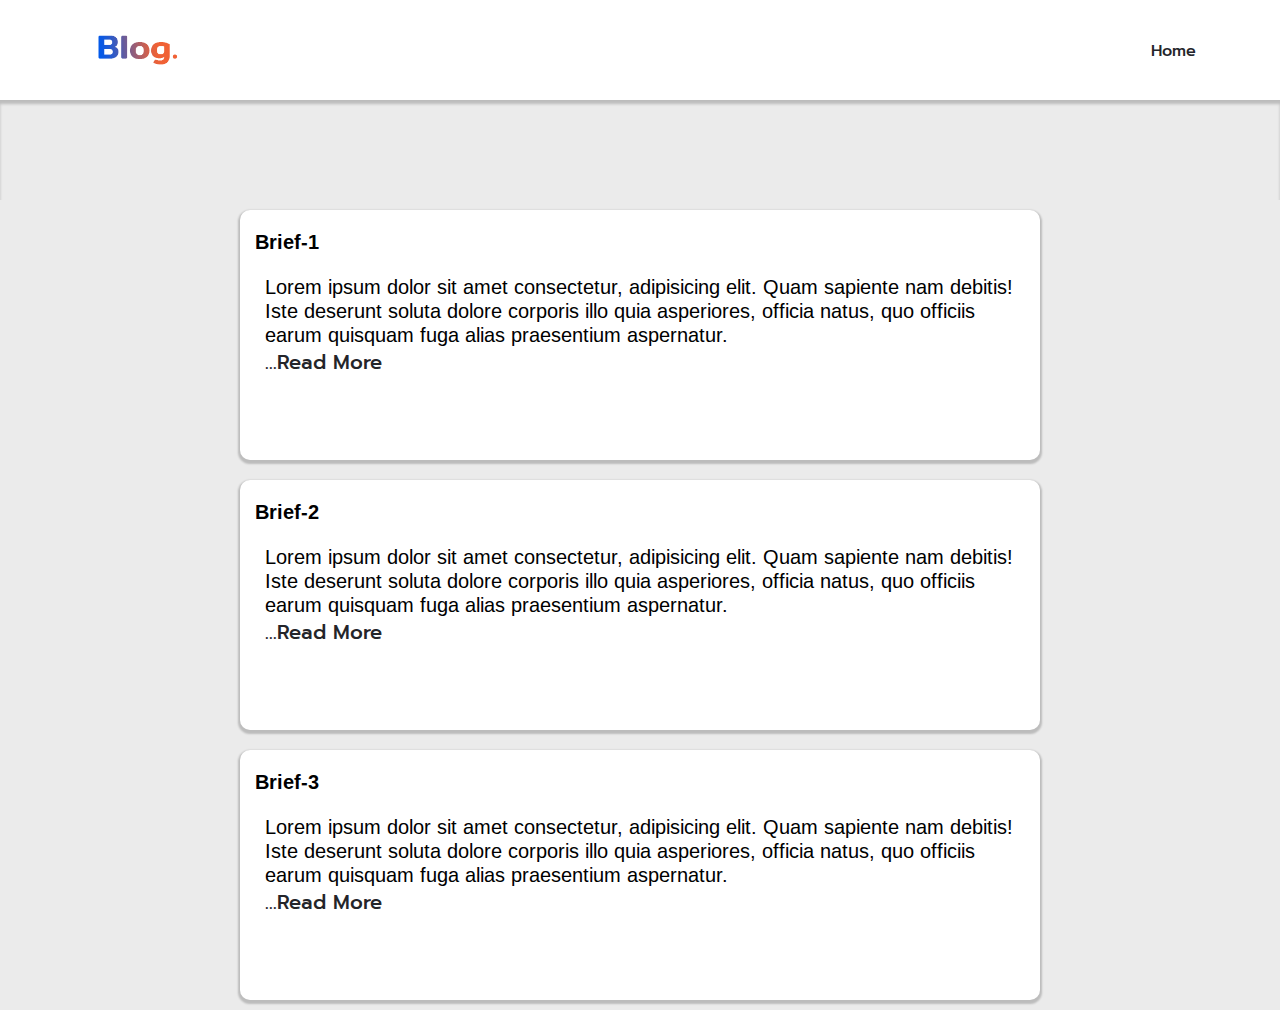
==== blog.html @ 670b7171 "Working Website" ====
<!DOCTYPE html>
<html lang="en">
<head>
    <meta charset="UTF-8">
    <meta name="author" content="Haneesh Raja">
    <meta name="page" content="Blog">
    <title>Blog.</title>
    <link href="css/blogstyle.css" rel="stylesheet">
    <meta name="viewport" content="width=device-width, initial-scale=1, minimum-scale=1, maximum-scale=1"/>
</head>
<body>
    <header>
        <img class="logo" src="img/cards/blog.png" alt="logo" width="150px" height="80px">
        <nav>
            <ul class="nav_links">
                <li><a href="index.html">Home</a></li>
            </ul>
        </nav>
    </header>

<!-- Divsion -->

<div class="shadow"></div>

<!-- Blog breifs start here -->

<section class="articles">
    <div class="breif">
        <div class="breif1"></div>
        <h2 class=breif-title>Brief-1</h2>
        <p class="barticle">Lorem ipsum dolor sit amet consectetur, adipisicing elit. 
            Quam sapiente nam debitis! Iste deserunt soluta dolore corporis illo quia asperiores, officia natus, 
            quo officiis earum quisquam fuga alias praesentium aspernatur.</p>
        <a class="barticle-link" href="">...Read More</a>
    </div>
    <div class="breif">
        <div class="breif2"></div>
        <h2 class=breif-title>Brief-2</h2>
        <p class="barticle">Lorem ipsum dolor sit amet consectetur, adipisicing elit. 
            Quam sapiente nam debitis! Iste deserunt soluta dolore corporis illo quia asperiores, officia natus, 
            quo officiis earum quisquam fuga alias praesentium aspernatur.</p></p>
        <a class="barticle-link" href="">...Read More</a>
    </div>
    <div class="breif">
        <div class="breif3"></div>
        <h2 class=breif-title>Brief-3</h2>
        <p class="barticle">Lorem ipsum dolor sit amet consectetur, adipisicing elit. 
            Quam sapiente nam debitis! Iste deserunt soluta dolore corporis illo quia asperiores, officia natus, 
            quo officiis earum quisquam fuga alias praesentium aspernatur.</p></p>
        <a class="barticle-link" href="">...Read More</a>
    </div>
</section>

<!-- Blog breifs end here -->

</body>
    
</body>
</html>
---- css/blogstyle.css ----
@import url('https://fonts.googleapis.com/css2?family=Fira+Sans:wght@300;400&family=Noto+Sans+KR:wght@300&family=Quicksand&family=Rubik&display=swap');
@import url('https://fonts.googleapis.com/css2?family=Prompt:ital,wght@0,200;1,200&family=Space+Mono&display=swap');
@import url('https://fonts.googleapis.com/css2?family=Arimo&display=swap');

:root {
    --bg-color: #edf0f1
}

html {
    scroll-behavior: smooth;
}

* {
    box-sizing: border-box;
    margin: 0%;
    padding: 0%;
    font-family: 'Arimo', sans-serif;
    font-size: 20px;
    background-color: #ebebeb;
}

/*  Header Starts Here */

li, a, button {
    font-family: 'Prompt', sans-serif;
    font-weight: 500;
    font-size: 16px;
    color: #24252a;
    text-decoration: none;
    background-color: white
}

header {
        font-family: 'Prompt', sans-serif;
        font-size: 50px;
    display: flex;
    justify-content: flex-end;
    align-items: center;
    padding: 10px 5%;
    background-color: white
}

.logo {
    cursor: pointer;
    float: left;
    margin-right: auto;
    background-color: white
}

.nav_links {
    list-style: none;
    background-color: white
}

.nav_links li {
    display: inline-block;
    padding: 0px 20px;
}

.nav_links li a {
    transition:  all 0.3s ease 0s;
}

.nav_links li a:hover {
    color: #FFBE74;
}

.shadow {
    height: 100px;
    box-shadow: inset 0px 4px 3px rgba(0, 0, 0, 0.2)
}

/* Blog Cards Start Here */

.articles {
    display: grid;
    justify-content: center;
}

.barticle {
    background-color: white;
    margin-left: 25px;
    margin-right: 20px;
}

.barticle-link {
    margin-left: 25px;
    cursor: pointer;
    font-size: 20px;
}

.breif {
    background: rgb(255, 255, 255);
    width: 800px;
    height: 250px;
    margin: 10px;
    border-radius: 10px;
    box-shadow: 0 2px 2px 2px rgba(0, 0, 0, 0.2);
}

.breif-title {
    margin-top: 20px;
    margin-bottom: 20px;
    margin-left: 15px;
    background: white;
}

/* Blog Breifs End Here */


/* Breif Images Start Here 

.breif1-image {
    height: 100px;
    background: rgb(255, 255, 255);
    border-radius: 10px 10px 0 0;
    margin-bottom: 20px;
}

.breif2-image {
    height: 100px;
    background: rgb(255, 255, 255);
    border-radius: 10px 10px 0 0;
    margin-bottom: 20px;
}

.breif3-image {
    height: 100px;
    background: rgb(255, 255, 255);
    border-radius: 10px 10px 0 0;
    margin-bottom: 20px;
}

Breif Images End Here */

/* Mobile Layout Changes Begin Here */

@media only screen and (max-device-width: 480px) {

    .breif {
        background: rgb(255, 255, 255);
        width: 350px;
        height: 250px;
        margin: 10px;
        border-radius: 10px;
        box-shadow: 0 2px 2px 2px rgba(0, 0, 0, 0.2);
    }
    
    .breif-title {
        margin-top: 10px;
        margin-bottom: 10px;
        margin-left: 10px;
        background: white;
    }
    
    .barticle {
        font-size: 20px;
    }

    .barticle-link {
        font-size: 20px;
    }
}

/* Mobile Layout Changes End Here */
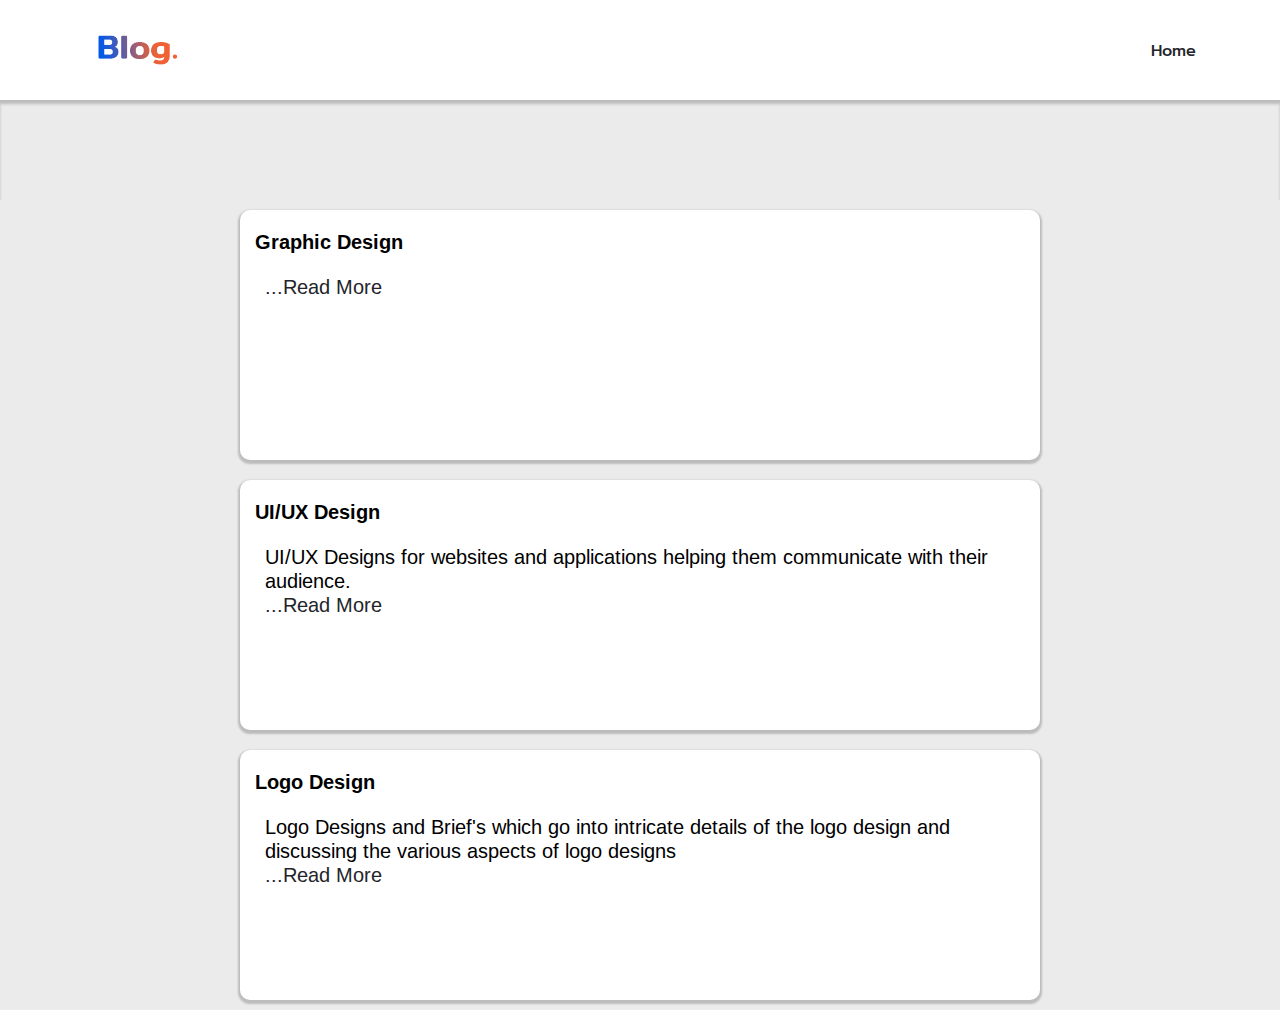
==== commit 28fc1b0e: "Getting Blog working (somewhat)" ====
--- a/blog.html
+++ b/blog.html
@@ -3,7 +3,7 @@
 <head>
     <meta charset="UTF-8">
     <meta name="author" content="Haneesh Raja">
-    <meta name="page" content="Blog">
+    <meta name="page" content="Portfolio">
     <title>Blog.</title>
     <link href="css/blogstyle.css" rel="stylesheet">
     <meta name="viewport" content="width=device-width, initial-scale=1, minimum-scale=1, maximum-scale=1"/>
@@ -27,27 +27,21 @@
 <section class="articles">
     <div class="breif">
         <div class="breif1"></div>
-        <h2 class=breif-title>Brief-1</h2>
-        <p class="barticle">Lorem ipsum dolor sit amet consectetur, adipisicing elit. 
-            Quam sapiente nam debitis! Iste deserunt soluta dolore corporis illo quia asperiores, officia natus, 
-            quo officiis earum quisquam fuga alias praesentium aspernatur.</p>
-        <a class="barticle-link" href="">...Read More</a>
+        <h2 class=breif-title>Graphic Design</h2>
+        <p class="barticle"></p>
+        <a class="barticle-link" href="https://www.behance.net/gallery/127456595/AdvertisingGraphic-Design">...Read More</a>
     </div>
     <div class="breif">
         <div class="breif2"></div>
-        <h2 class=breif-title>Brief-2</h2>
-        <p class="barticle">Lorem ipsum dolor sit amet consectetur, adipisicing elit. 
-            Quam sapiente nam debitis! Iste deserunt soluta dolore corporis illo quia asperiores, officia natus, 
-            quo officiis earum quisquam fuga alias praesentium aspernatur.</p></p>
-        <a class="barticle-link" href="">...Read More</a>
+        <h2 class=breif-title>UI/UX Design</h2>
+        <p class="barticle">UI/UX Designs for websites and applications helping them communicate with their audience. </p>
+        <a class="barticle-link" href="https://www.behance.net/gallery/127457431/UIUX-Designs">...Read More</a>
     </div>
     <div class="breif">
         <div class="breif3"></div>
-        <h2 class=breif-title>Brief-3</h2>
-        <p class="barticle">Lorem ipsum dolor sit amet consectetur, adipisicing elit. 
-            Quam sapiente nam debitis! Iste deserunt soluta dolore corporis illo quia asperiores, officia natus, 
-            quo officiis earum quisquam fuga alias praesentium aspernatur.</p></p>
-        <a class="barticle-link" href="">...Read More</a>
+        <h2 class=breif-title>Logo Design</h2>
+        <p class="barticle">Logo Designs and Brief's which go into intricate details of the logo design and discussing the various aspects of logo designs</p></p>
+        <a class="barticle-link" href="https://www.behance.net/gallery/127457711/Logo-Design">...Read More</a>
     </div>
 </section>
 
--- a/css/blogstyle.css
+++ b/css/blogstyle.css
@@ -79,14 +79,9 @@
 
 .barticle {
     background-color: white;
+    margin-top: 20px;
     margin-left: 25px;
     margin-right: 20px;
-}
-
-.barticle-link {
-    margin-left: 25px;
-    cursor: pointer;
-    font-size: 20px;
 }
 
 .breif {
@@ -103,6 +98,13 @@
     margin-bottom: 20px;
     margin-left: 15px;
     background: white;
+}
+
+.barticle-link {
+    margin-left: 25px;
+    cursor: pointer;
+    font-family: 'Arimo', sans-serif;
+    font-size: 20px;
 }
 
 /* Blog Breifs End Here */
@@ -154,6 +156,7 @@
     }
     
     .barticle {
+        font-family: 'Arimo', sans-serif;
         font-size: 20px;
     }
 
